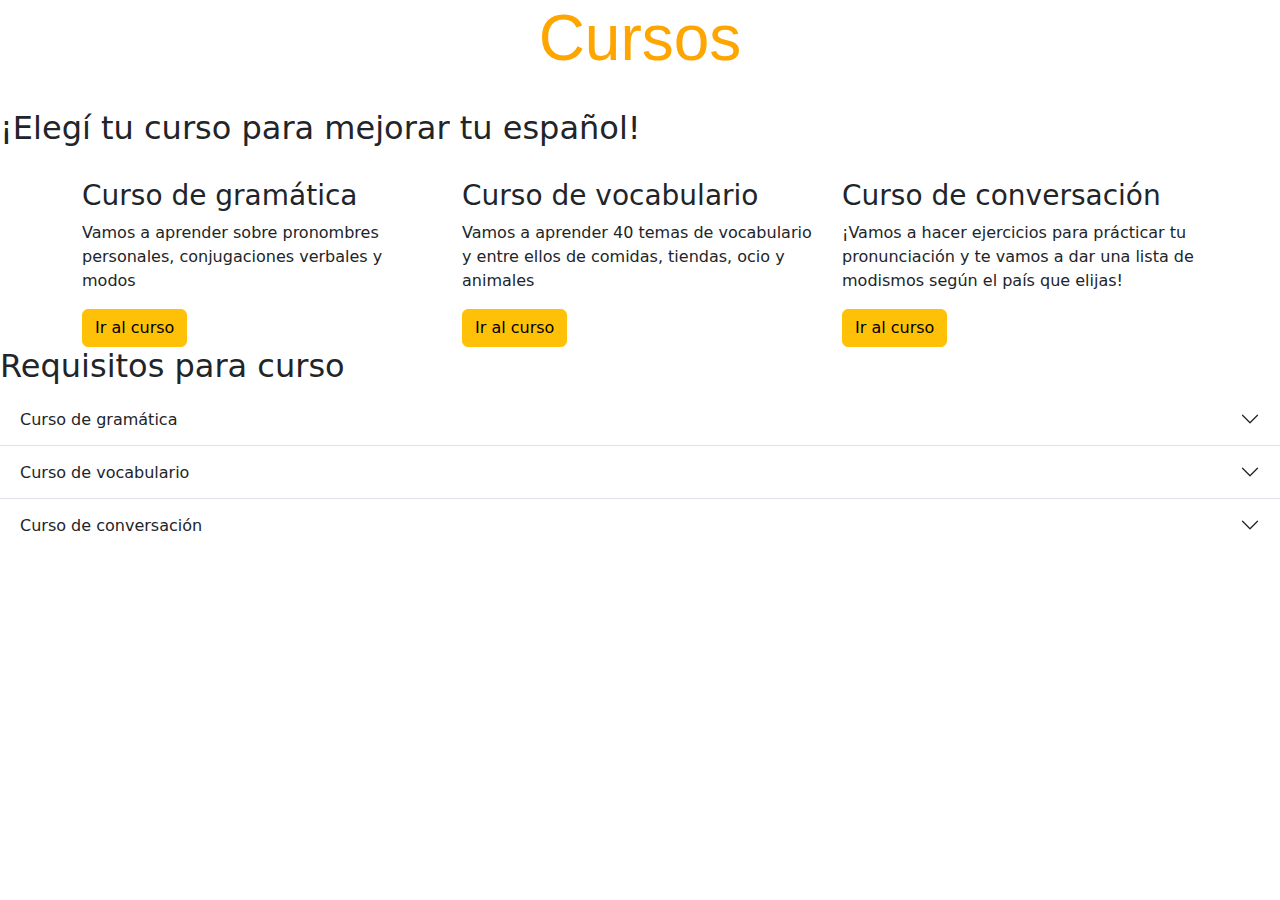
==== pages/cursos.html @ b1188e2d "terminé el trabajo" ====
<!doctype html>
<html lang="en">
  <head>
    <meta charset="utf-8">
    <meta name="viewport" content="width=device-width, initial-scale=1">
    <title>Bootstrap demo</title>
    <link href="https://cdn.jsdelivr.net/npm/bootstrap@5.3.3/dist/css/bootstrap.min.css" rel="stylesheet" integrity="sha384-QWTKZyjpPEjISv5WaRU9OFeRpok6YctnYmDr5pNlyT2bRjXh0JMhjY6hW+ALEwIH" crossorigin="anonymous">
    <link rel="stylesheet" href="../style.css">
  </head>
  <body>

    <h1 class="titulo-cursos">Cursos</h1>
    <br>
    <h2 class="col-sm-12 col-md-12 col-lg-12">¡Elegí tu curso para mejorar tu español!</h2>
    <br>
    <section class="container">
        <div class="row"> 
           <div class="col-sm-12 col-md-4 col-lg-4">
           <h3>Curso de gramática</h3>
           <p>Vamos a aprender sobre pronombres personales, conjugaciones verbales y modos</p>
           <button type="button" class="btn btn-warning">Ir al curso</button>
           </div>
           <div class="col-sm-12 col-md-4 col-lg-4">
                <h3>Curso de vocabulario</h3>
              <p>Vamos a aprender 40 temas de vocabulario y entre ellos de comidas, tiendas, ocio y animales </p>
              <button type="button" class="btn btn-warning">Ir al curso</button>
           </div>
           <div class="col-sm-12 col-md-4 col-lg-4">
                <h3>Curso de conversación</h3>
                <p>¡Vamos a hacer ejercicios para prácticar tu pronunciación y te vamos a dar una lista de modismos
                    según el país que elijas! 
                </p>
                <button type="button" class="btn btn-warning">Ir al curso</button>
           </div>
        </div>
    </section>
    
    <section>
        <h2>Requisitos para curso</h2>
        <div class="accordion accordion-flush" id="accordionFlushExample">
            <div class="accordion-item">
              <h2 class="accordion-header">
                <button class="accordion-button collapsed" type="button" data-bs-toggle="collapse" data-bs-target="#flush-collapseOne" aria-expanded="false" aria-controls="flush-collapseOne">
                  Curso de gramática
                </button>
              </h2>
              <div id="flush-collapseOne" class="accordion-collapse collapse" data-bs-parent="#accordionFlushExample">
                <div class="accordion-body">Placeholder content for this accordion, which is intended to demonstrate the <code>.accordion-flush</code> class. This is the first item's accordion body.</div>
              </div>
            </div>
            <div class="accordion-item">
              <h2 class="accordion-header">
                <button class="accordion-button collapsed" type="button" data-bs-toggle="collapse" data-bs-target="#flush-collapseTwo" aria-expanded="false" aria-controls="flush-collapseTwo">
                  Curso de vocabulario
                </button>
              </h2>
              <div id="flush-collapseTwo" class="accordion-collapse collapse" data-bs-parent="#accordionFlushExample">
                <div class="accordion-body">Placeholder content for this accordion, which is intended to demonstrate the <code>.accordion-flush</code> class. This is the second item's accordion body. Let's imagine this being filled with some actual content.</div>
              </div>
            </div>
            <div class="accordion-item">
              <h2 class="accordion-header">
                <button class="accordion-button collapsed" type="button" data-bs-toggle="collapse" data-bs-target="#flush-collapseThree" aria-expanded="false" aria-controls="flush-collapseThree">
                  Curso de conversación
                </button>
              </h2>
              <div id="flush-collapseThree" class="accordion-collapse collapse" data-bs-parent="#accordionFlushExample">
                <div class="accordion-body">Placeholder content for this accordion, which is intended to demonstrate the <code>.accordion-flush</code> class. This is the third item's accordion body. Nothing more exciting happening here in terms of content, but just filling up the space to make it look, at least at first glance, a bit more representative of how this would look in a real-world application.</div>
              </div>
            </div>
          </div>
    </section>
    

    <script src="https://cdn.jsdelivr.net/npm/bootstrap@5.3.3/dist/js/bootstrap.bundle.min.js" integrity="sha384-YvpcrYf0tY3lHB60NNkmXc5s9fDVZLESaAA55NDzOxhy9GkcIdslK1eN7N6jIeHz" crossorigin="anonymous"></script>
  </body>
</html>
---- style.css ----
.titulos {
    color: red;
    font-size: 2rem;
    font-style: italic;
    font-family: 'Merriweather', serif;
}

header ul {

    list-style: none;
}

.portada {

    background-color: blue;
    height: 800px;
    background: url(img/foto\ 1.jpg);
    background-size: cover;
    background-position: center;
    background-attachment: fixed;



}

img {

    width: 70px;
}

.casamiento {
color: violet;
background-color: aliceblue;

}

.titulo-cursos
{
    text-align: center;
    font-family: sans-serif;
    color: orange;
    font-size: 4rem;
}

.título-ejercicios
{
    text-align: center;
    font-family: sans-serif;
    color: orange;
    font-size: 4rem;
}

.carrusel-card { 
    display: flex;
}
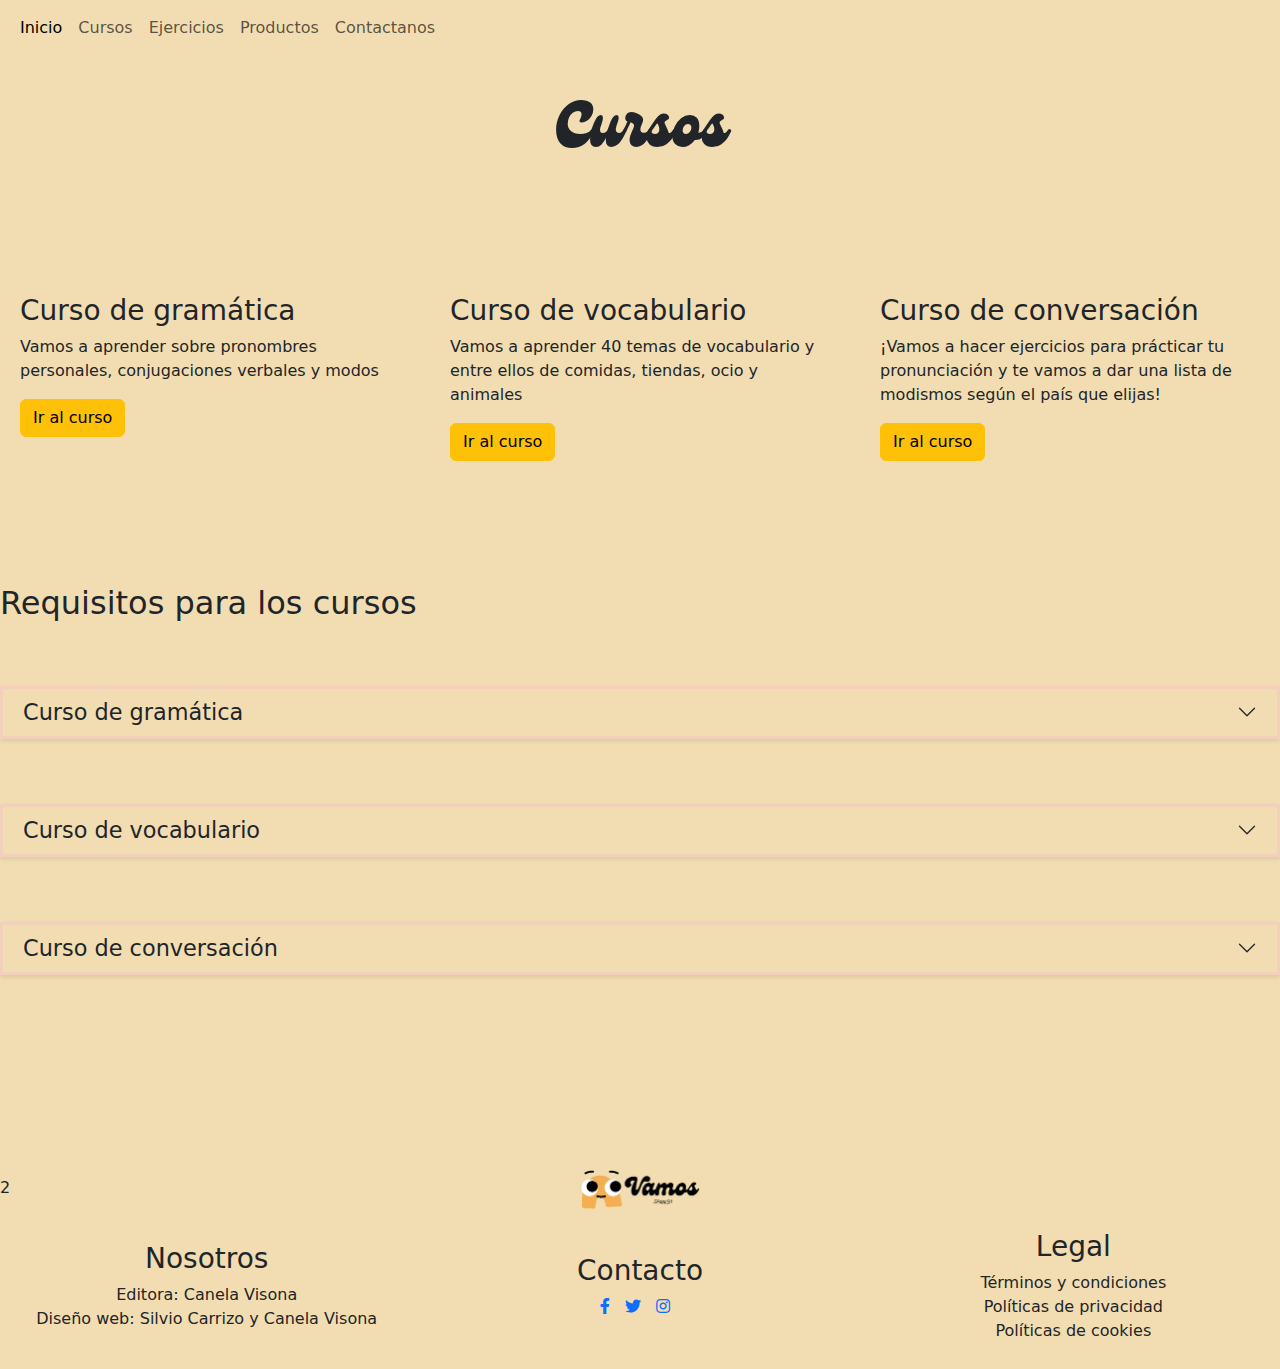
==== commit 7fdcedc8: "agregué una nueva sección, grids y el footer en cada página" ====
--- a/pages/cursos.html
+++ b/pages/cursos.html
@@ -1,78 +1,144 @@
 <!doctype html>
 <html lang="en">
-  <head>
-    <meta charset="utf-8">
-    <meta name="viewport" content="width=device-width, initial-scale=1">
-    <title>Bootstrap demo</title>
-    <link href="https://cdn.jsdelivr.net/npm/bootstrap@5.3.3/dist/css/bootstrap.min.css" rel="stylesheet" integrity="sha384-QWTKZyjpPEjISv5WaRU9OFeRpok6YctnYmDr5pNlyT2bRjXh0JMhjY6hW+ALEwIH" crossorigin="anonymous">
-    <link rel="stylesheet" href="../style.css">
-  </head>
-  <body>
 
-    <h1 class="titulo-cursos">Cursos</h1>
-    <br>
-    <h2 class="col-sm-12 col-md-12 col-lg-12">¡Elegí tu curso para mejorar tu español!</h2>
-    <br>
-    <section class="container">
-        <div class="row"> 
-           <div class="col-sm-12 col-md-4 col-lg-4">
-           <h3>Curso de gramática</h3>
-           <p>Vamos a aprender sobre pronombres personales, conjugaciones verbales y modos</p>
-           <button type="button" class="btn btn-warning">Ir al curso</button>
-           </div>
-           <div class="col-sm-12 col-md-4 col-lg-4">
-                <h3>Curso de vocabulario</h3>
-              <p>Vamos a aprender 40 temas de vocabulario y entre ellos de comidas, tiendas, ocio y animales </p>
-              <button type="button" class="btn btn-warning">Ir al curso</button>
-           </div>
-           <div class="col-sm-12 col-md-4 col-lg-4">
-                <h3>Curso de conversación</h3>
-                <p>¡Vamos a hacer ejercicios para prácticar tu pronunciación y te vamos a dar una lista de modismos
-                    según el país que elijas! 
-                </p>
-                <button type="button" class="btn btn-warning">Ir al curso</button>
-           </div>
+<head>
+  <meta charset="utf-8">
+  <meta name="viewport" content="width=device-width, initial-scale=1">
+  <link href="https://cdn.jsdelivr.net/npm/bootstrap@5.3.3/dist/css/bootstrap.min.css" rel="stylesheet"
+    integrity="sha384-QWTKZyjpPEjISv5WaRU9OFeRpok6YctnYmDr5pNlyT2bRjXh0JMhjY6hW+ALEwIH" crossorigin="anonymous">
+  <link rel="stylesheet" href="../CSS/styles.css">
+  <link rel="stylesheet" href="https://cdnjs.cloudflare.com/ajax/libs/font-awesome/5.15.4/css/all.min.css">
+</head>
+
+<body>
+
+
+  <header>
+
+    <nav class="navbar navbar-expand-lg  bg-custom">
+      <div class="container-fluid">
+
+        <button class="navbar-toggler" type="button" data-bs-toggle="collapse" data-bs-target="#navbarNavAltMarkup"
+          aria-controls="navbarNavAltMarkup" aria-expanded="false" aria-label="Toggle navigation">
+          <span class="navbar-toggler-icon"></span>
+        </button>
+        <div class="collapse navbar-collapse" id="navbarNavAltMarkup">
+          <div class="navbar-nav">
+            <a class="nav-link active" aria-current="page" href="../index.HTML">Inicio</a>
+            <a class="nav-link" href="./cursos.html">Cursos</a>
+            <a class="nav-link" href="./Ejercicios.html">Ejercicios</a>
+            <a class="nav-link" href="./Productos.html">Productos</a>
+            <a class="nav-link" href="./Contactanos.html">Contactanos</a>
+          </div>
         </div>
-    </section>
-    
-    <section>
-        <h2>Requisitos para curso</h2>
-        <div class="accordion accordion-flush" id="accordionFlushExample">
-            <div class="accordion-item">
-              <h2 class="accordion-header">
-                <button class="accordion-button collapsed" type="button" data-bs-toggle="collapse" data-bs-target="#flush-collapseOne" aria-expanded="false" aria-controls="flush-collapseOne">
-                  Curso de gramática
-                </button>
-              </h2>
-              <div id="flush-collapseOne" class="accordion-collapse collapse" data-bs-parent="#accordionFlushExample">
-                <div class="accordion-body">Placeholder content for this accordion, which is intended to demonstrate the <code>.accordion-flush</code> class. This is the first item's accordion body.</div>
-              </div>
-            </div>
-            <div class="accordion-item">
-              <h2 class="accordion-header">
-                <button class="accordion-button collapsed" type="button" data-bs-toggle="collapse" data-bs-target="#flush-collapseTwo" aria-expanded="false" aria-controls="flush-collapseTwo">
-                  Curso de vocabulario
-                </button>
-              </h2>
-              <div id="flush-collapseTwo" class="accordion-collapse collapse" data-bs-parent="#accordionFlushExample">
-                <div class="accordion-body">Placeholder content for this accordion, which is intended to demonstrate the <code>.accordion-flush</code> class. This is the second item's accordion body. Let's imagine this being filled with some actual content.</div>
-              </div>
-            </div>
-            <div class="accordion-item">
-              <h2 class="accordion-header">
-                <button class="accordion-button collapsed" type="button" data-bs-toggle="collapse" data-bs-target="#flush-collapseThree" aria-expanded="false" aria-controls="flush-collapseThree">
-                  Curso de conversación
-                </button>
-              </h2>
-              <div id="flush-collapseThree" class="accordion-collapse collapse" data-bs-parent="#accordionFlushExample">
-                <div class="accordion-body">Placeholder content for this accordion, which is intended to demonstrate the <code>.accordion-flush</code> class. This is the third item's accordion body. Nothing more exciting happening here in terms of content, but just filling up the space to make it look, at least at first glance, a bit more representative of how this would look in a real-world application.</div>
-              </div>
-            </div>
-          </div>
-    </section>
-    
+      </div>
+    </nav>
 
-    <script src="https://cdn.jsdelivr.net/npm/bootstrap@5.3.3/dist/js/bootstrap.bundle.min.js" integrity="sha384-YvpcrYf0tY3lHB60NNkmXc5s9fDVZLESaAA55NDzOxhy9GkcIdslK1eN7N6jIeHz" crossorigin="anonymous"></script>
-  </body>
+  </header>
+
+  <div class="contenedor-cursos">
+
+    <div class="item-cursos-0 titulo-cursos">Cursos</div>
+
+    <div class="item-cursos-1"></div>
+    <div class="item-cursos-2"> </div>
+    <div class="item-cursos-3"> </div>
+    <div class="item-cursos-4">
+      <h3>Curso de gramática</h3>
+      <p>Vamos a aprender sobre pronombres personales, conjugaciones verbales y modos</p>
+      <button type="button" class="btn btn-warning">Ir al curso</button>
+    </div>
+    <div class="item-cursos-5">
+      <h3>Curso de vocabulario</h3>
+      <p>Vamos a aprender 40 temas de vocabulario y entre ellos de comidas, tiendas, ocio y animales </p>
+      <button type="button" class="btn btn-warning">Ir al curso</button>
+    </div>
+    <div class="item-cursos-6">
+      <h3>Curso de conversación</h3>
+      <p>¡Vamos a hacer ejercicios para prácticar tu pronunciación y te vamos a dar una lista de modismos
+        según el país que elijas!
+      </p>
+      <button type="button" class="btn btn-warning">Ir al curso</button>
+    </div>
+
+
+  </div>
+  
+  <section>
+    <h2>Requisitos para los cursos</h2>
+    <div class="accordion accordion-flush" id="accordionFlushExample">
+      <div class="accordion-item ">
+        <h2 class="accordion-header">
+          <button class="accordion-button collapsed" type="button" data-bs-toggle="collapse"
+            data-bs-target="#flush-collapseOne" aria-expanded="false" aria-controls="flush-collapseOne">
+            Curso de gramática
+          </button>
+        </h2>
+        <div id="flush-collapseOne" class="accordion-collapse collapse" data-bs-parent="#accordionFlushExample">
+          <div class="accordion-body"> Para acceder al curso de gramática tendrá que ser residente argentino, contar con
+            medios de pagos electrónico y tener conocimientos básicos sobre clases de palabras.</div>
+        </div>
+      </div>
+      <div class="accordion-item">
+        <h2 class="accordion-header">
+          <button class="accordion-button collapsed" type="button" data-bs-toggle="collapse"
+            data-bs-target="#flush-collapseTwo" aria-expanded="false" aria-controls="flush-collapseTwo">
+            Curso de vocabulario
+          </button>
+        </h2>
+        <div id="flush-collapseTwo" class="accordion-collapse collapse" data-bs-parent="#accordionFlushExample">
+          <div class="accordion-body">Para acceder al curso de vocabulario deberá contar con medios de pagos electrónico
+            habilitados en Argentina y tener conocimientos básicos sobre gramática.</div>
+        </div>
+      </div>
+      <div class="accordion-item">
+        <h2 class="accordion-header">
+          <button class="accordion-button collapsed" type="button" data-bs-toggle="collapse"
+            data-bs-target="#flush-collapseThree" aria-expanded="false" aria-controls="flush-collapseThree">
+            Curso de conversación
+          </button>
+        </h2>
+        <div id="flush-collapseThree" class="accordion-collapse collapse" data-bs-parent="#accordionFlushExample">
+          <div class="accordion-body">Para acceder al curso de conversación deberá contar con medios de pagos
+            electrónico argentinos, una computadora con accesoa internet, cámara web y micrófono. Además deberá tener
+            conocimientos básicos sobre gramática y vocabulario.</div>
+        </div>
+      </div>
+    </div>
+  </section>
+
+
+  <script src="https://cdn.jsdelivr.net/npm/bootstrap@5.3.3/dist/js/bootstrap.bundle.min.js"
+    integrity="sha384-YvpcrYf0tY3lHB60NNkmXc5s9fDVZLESaAA55NDzOxhy9GkcIdslK1eN7N6jIeHz"
+    crossorigin="anonymous"></script>
+</body>
+
 </html>
-   +
+
+<footer>
+  <section class="grid-container-2">
+    <div class="grid-item-uno">2</div>
+    <img class="footer-foto" src="../img/Logo Vamos spanish.png" alt="logo de vamos spanish">
+    <div class="grid-item-tres"></div>
+    <div class="grid-item-cuatro">
+      <h3>Nosotros</h3>
+      <p>Editora: Canela Visona</p>
+      <p>Diseño web: Silvio Carrizo y Canela Visona</p>
+    </div>
+    <div class="grid-item-cinco">
+      <h3>Contacto</h3>
+      <a href="https://www.facebook.com/tupagina" target="_blank"><i class="fab fa-facebook-f "></i></a>
+      <a href="https://twitter.com/tupagina" target="_blank"><i class="fab fa-twitter"></i></a>
+      <a href="https://www.instagram.com/tupagina" target="_blank"><i class="fab fa-instagram"></i></a>
+    </div>
+    <div class="grid-item-seis">
+      <h3>Legal</h3>
+      <p>Términos y condiciones</p>
+      <p>Políticas de privacidad</p>
+      <p>Políticas de cookies</p>
+    </div>
+  </section>
+</footer>
+
+</html>--- a/CSS/styles.css
+++ b/CSS/styles.css
@@ -0,0 +1,185 @@
+@charset "UTF-8";
+@import url("https://fonts.googleapis.com/css2?family=Inter:wght@100..900&family=Noto+Sans:ital,wght@0,100..900;1,100..900&family=Roboto+Mono:ital,wght@0,100..700;1,100..700&display=swap");
+.grid-container {
+  display: grid;
+  grid-template-columns: 1fr 1fr 1fr;
+  grid-template-rows: auto auto auto;
+  max-width: 100%;
+  max-height: 100%;
+  margin-top: 5%;
+}
+.grid-container .imagen {
+  grid-column: 1/2;
+  grid-row: 2;
+  width: 80%;
+}
+.grid-container .item-titulo {
+  grid-column: 2/3;
+  grid-row: 1/2;
+  font-size: 10rem;
+  margin: 0 auto;
+  margin-top: 0;
+}
+.grid-container .grid-item {
+  grid-column: 2/3;
+  grid-row: 2/3;
+  display: grid;
+  grid-template-columns: 1fr 1fr 1fr;
+  grid-template-rows: auto auto;
+}
+.grid-container .item-titulo-dos {
+  grid-column: 1/-1;
+  text-align: center;
+}
+.grid-container .btn {
+  grid-row: 2;
+  grid-column: 2;
+  justify-self: center;
+  width: 100%;
+  height: 30%;
+}
+
+.item-carrusel {
+  grid-column: -4/-1;
+  grid-row: 3/4;
+  width: 70%;
+  justify-self: center;
+}
+
+.grid-container-2 {
+  display: grid;
+  grid-template-columns: repeat(3, 1fr);
+  gap: 20px;
+  justify-content: center;
+  align-items: center;
+  margin-top: 15%;
+  margin-bottom: 2%;
+}
+.grid-container-2 .grid-item-cuatro,
+.grid-container-2 .grid-item-cinco,
+.grid-container-2 .grid-item-seis {
+  text-align: center;
+  font-size: 16px;
+}
+.grid-container-2 .grid-item-cuatro p,
+.grid-container-2 .grid-item-cinco p,
+.grid-container-2 .grid-item-seis p {
+  margin: 0;
+}
+
+.footer-foto {
+  width: 30%;
+  height: -20%;
+  grid-column: 2/3;
+  /* El botón está en la segunda columna */
+  justify-self: center;
+  /* Centra horizontalmente el botón dentro de su celda */
+  align-self: center;
+}
+
+.fab {
+  margin-right: 10px;
+  /* Espacio entre los iconos */
+}
+
+.contenedor-cursos {
+  display: grid;
+  grid-template-columns: repeat(3, 1fr);
+  grid-template-rows: 1fr 1fr;
+  gap: 50px;
+  padding: 20px;
+  margin-bottom: 8%;
+}
+.contenedor-cursos .item-cursos-0 {
+  grid-column: 2/3;
+  grid-row: 1/2;
+}
+.contenedor-cursos .item-cursos-1 {
+  grid-column: 2/3;
+  grid-row: 1/2;
+  margin-bottom: 0%;
+  text-align: center;
+}
+
+.container-productos {
+  display: grid;
+  grid-template-columns: 1fr 1fr;
+  grid-template-rows: auto auto;
+}
+
+@font-face {
+  font-family: "genty";
+  src: url("../Font/GentyDemo-Regular.ttf");
+}
+@font-face {
+  font-family: "lora";
+  src: url("../Font/Lora-Italic-VariableFont_wght.ttf");
+}
+h1 {
+  font-family: "genty";
+}
+
+#spanish {
+  font-family: "lora";
+}
+
+.titulo-cursos {
+  font-family: "genty";
+  font-size: 4rem;
+  text-align: center;
+  margin-top: 3%;
+}
+
+.card-text {
+  font-family: "Noto Sans", sans-serif;
+  font-optical-sizing: auto;
+  font-style: normal;
+}
+
+header {
+  width: 100%;
+}
+
+body {
+  background-color: hsl(41, 69%, 82%);
+  height: 100%;
+}
+
+footer {
+  height: 100%;
+}
+
+.accordion .accordion-button {
+  background-color: hsl(41, 69%, 82%);
+  border: 3px solid #f3d0bc;
+  border-radius: 5px;
+  box-shadow: 0px 2px 4px rgba(0, 0, 0, 0.1);
+  padding: 10px 20px;
+  font-size: 70%;
+}
+.accordion .accordion-item {
+  margin-bottom: 2%;
+  margin-top: 5%;
+}
+
+.card {
+  background-color: hsl(41, 69%, 82%);
+  margin-left: 2%;
+  margin-bottom: 2%;
+}
+
+#ejercicios-color {
+  background-color: white;
+}
+
+.form-container {
+  display: flex;
+  flex-direction: column;
+  align-items: center;
+}
+
+.mb-3 {
+  width: 50%;
+}
+
+/*# sourceMappingURL=styles.css.map */
